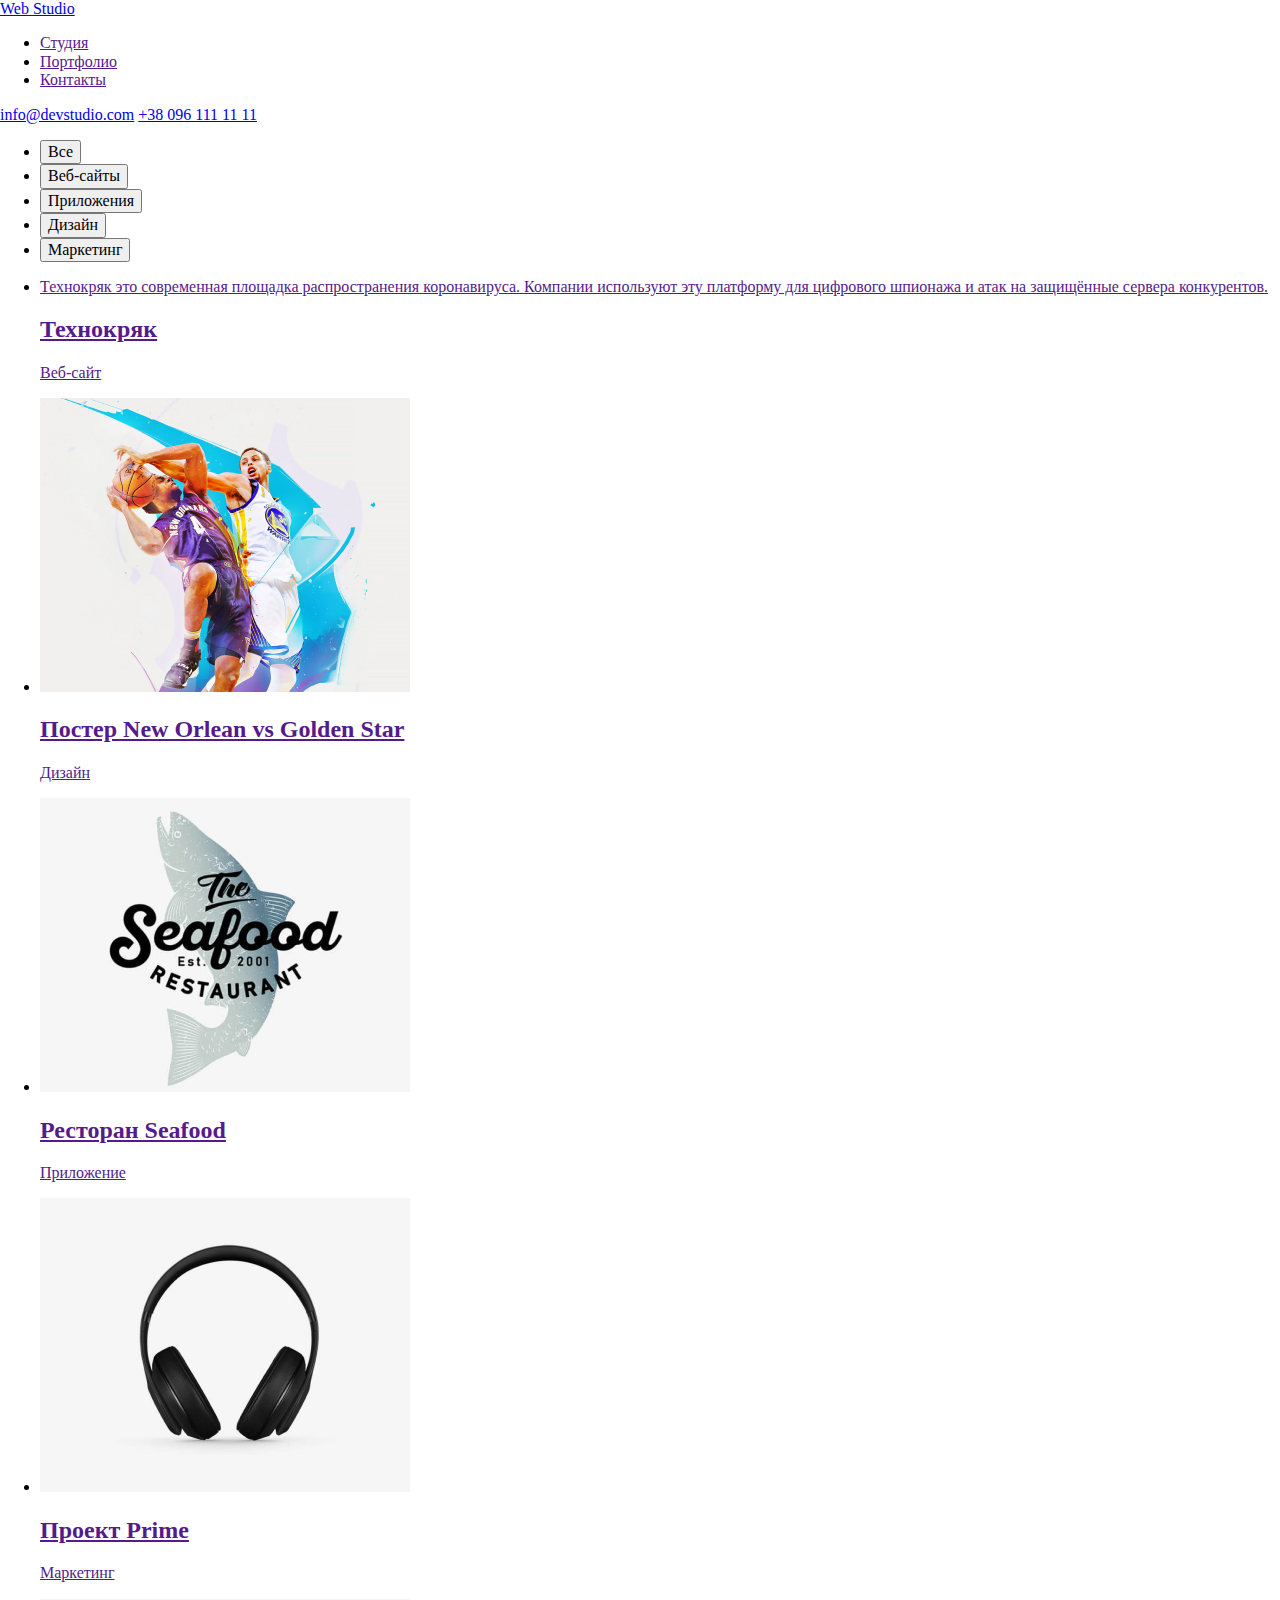
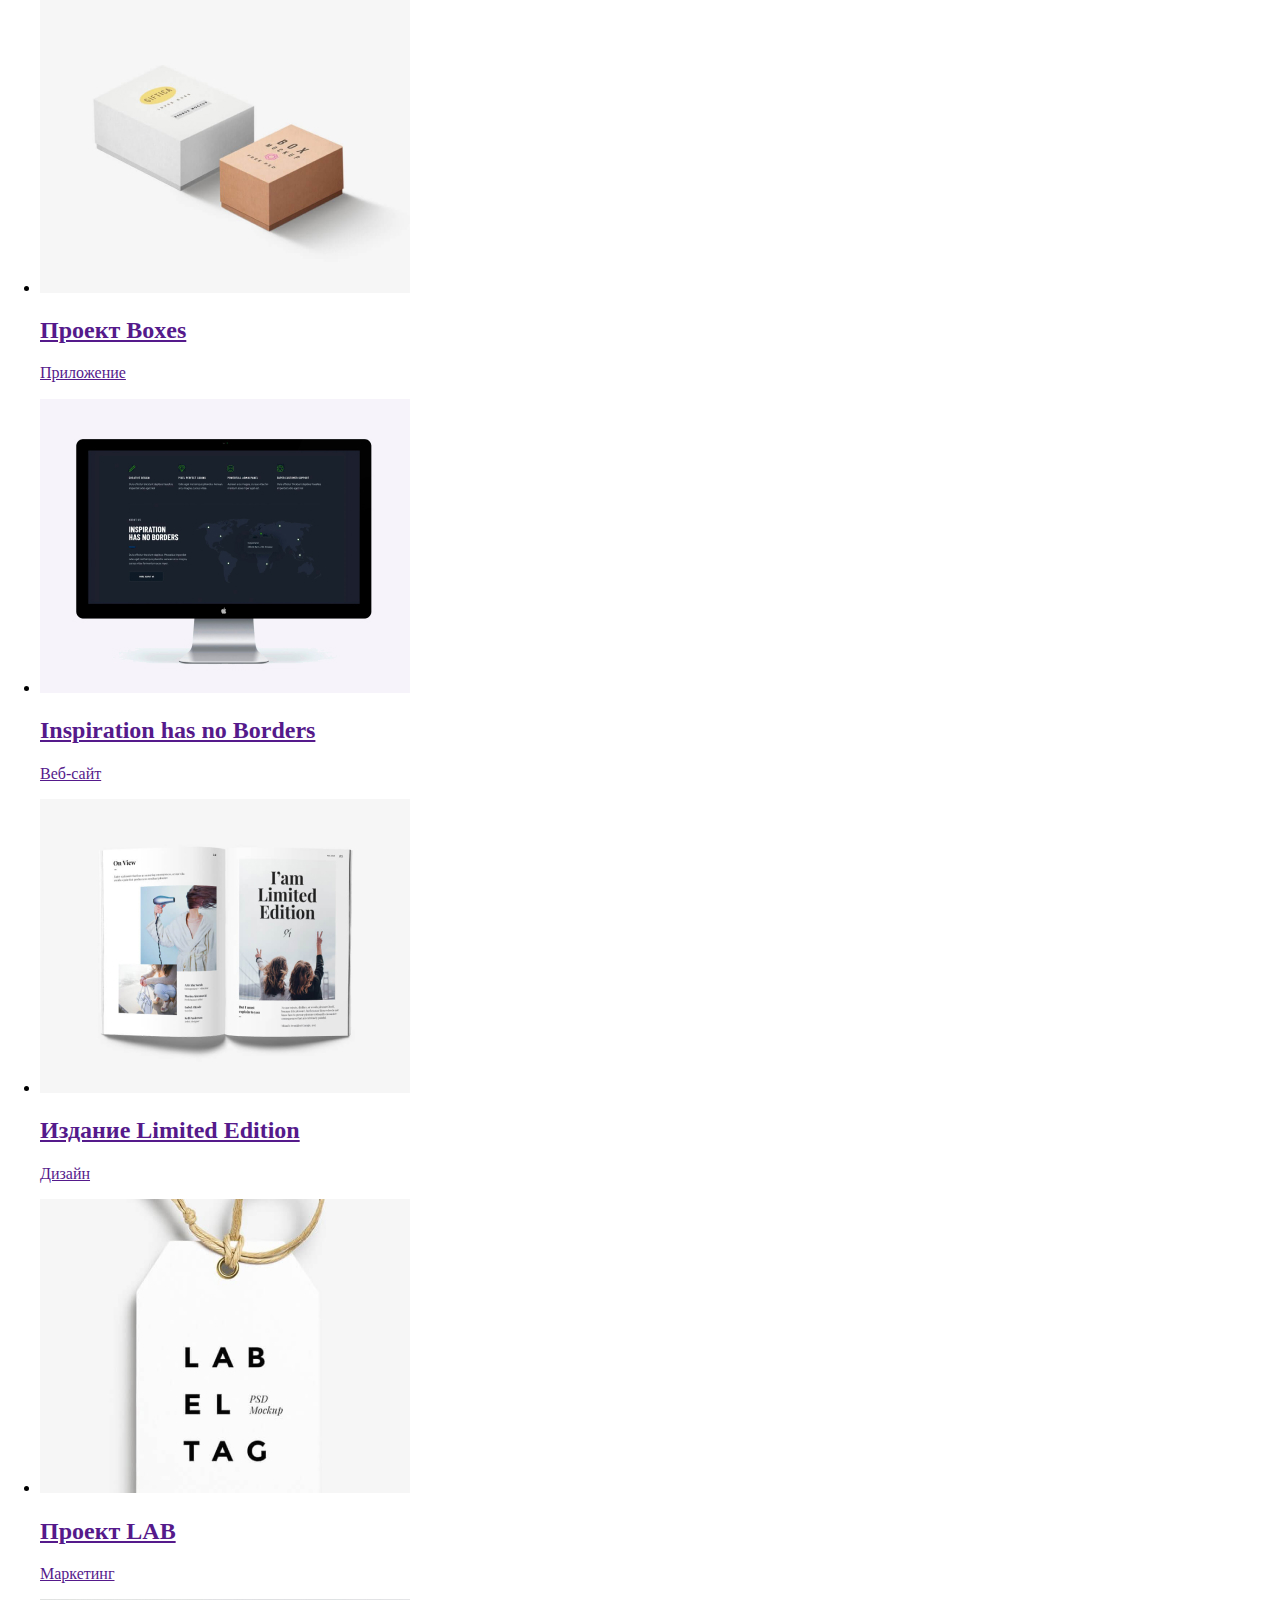
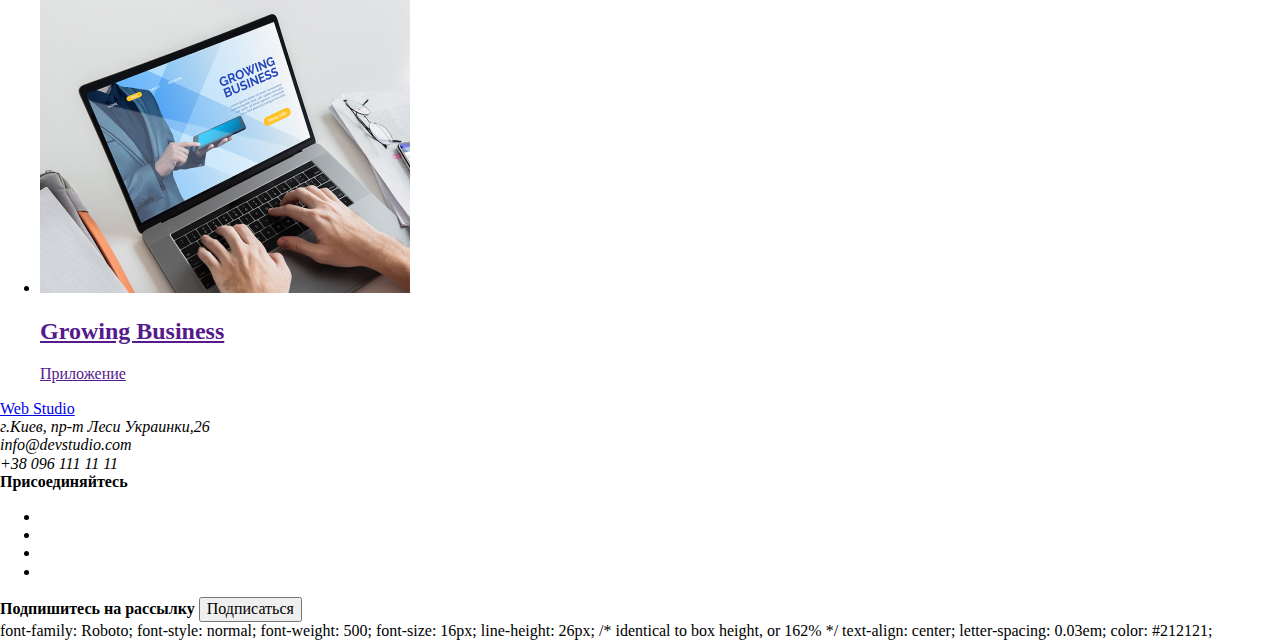
==== portfolio.html @ 2e1298a4 "ДЗ2" ====
<!DOCTYPE html>
<html lang="en">
<head>
    <meta charset="UTF-8">
    <meta name="viewport" content="width=device-width, initial-scale=1.0">
    <title>Document</title>
    <link href="https://fonts.googleapis.com/css2?family=Raleway:wght@700&family=Roboto:wght@500;700;900&display=swap" rel="stylesheet">
    <link rel="stylesheet" href="./css/normalize.css">       
    <link rel="stylesheet" href="../goit-markup-hw-02/css/style.css">
</head>
<body>

<!--HEADER-->
<header class="header">
    <nav class="navigation">
    <a class="logo link" href="./index.html"><span class="web">Web</span> Studio</a>
    <ul class="site-nav-list list">
       <li class="site-nav-list-item">
           <a class="site-nav-list-item-link link"href=""class="link current">Студия</a>
       </li>
       <li class="site-nav-list-item">
           <a class="site-nav-list-item-link link" href="">Портфолио</a>
       </li>
       <li class="site-nav-list-item">
           <a class="site-nav-list-item-link link" href="">Контакты</a>
       </li>
    </ul>
    </nav>
   
   <div class="header-address">
       <a class="header-address-mail link" href="info@devstudio.com">info@devstudio.com</a>
       <a class="header-address-tel link" href="+380961111111">+38 096 111 11 11</a>
   </div>
</header>

 <!--MAIN-->
    <main>
        <h1 hidden> Hero</h1>

       <!--Our works-->
        <section class="our-works" >
             <ul class="our-works-list list">
                 <li><button class="our-works-list-btn" ="">Все</button></li>
                 <li><button class="our-works-list-btn"="">Веб-сайты</button></li>
                 <li><button class="our-works-list-btn"="">Приложения</button></li>
                 <li><button class="our-works-list-btn"="">Дизайн</button></li>
                 <li><button class="our-works-list-btn"="">Маркетинг</button></li>
            </ul>
               
        <!--Pictures-->
        
            <ul class="pictures list ">
                <li class="pictures-items">
                    <a class="pictures-items-link link" href="">
                         <p>Технокряк это современная площадка распространения коронавируса. Компании используют эту платформу для цифрового шпионажа и атак на защищённые сервера конкурентов.</p>
                         <h2 class="pictures-items-link-title">Технокряк</h2>
                         <P class="pictures-items-link-position">Веб-сайт</P>
                    </a>
                  
                </li>
                <li> 
                    <a class="pictures-items-link link" href="">
                         <img src="./image/poster.jpg" alt="Постер New Orlean vs Golden Star">
                         <h2 class="pictures-items-link-title">Постер New Orlean vs Golden Star</h2>
                         <P class="pictures-items-link-position">Дизайн </P>
                    </a>
                    
                </li>
                <li>
                    <a class="pictures-items-link link" href="">
                         <img src="./image/restoran.jpg" alt="Ресторан Seafood">
                         <h2 class="pictures-items-link-title">Ресторан Seafood</h2>
                         <P class="pictures-items-link-position">Приложение</P>
                    </a>
                  
                </li>
                <li> 
                    <a class="pictures-items-link link" href="">
                         <img src="./image/project.jpg" alt="Проект Prime">
                         <h2 class="pictures-items-link-title">Проект Prime</h2>
                         <P class="pictures-items-link-position">Маркетинг</P>
                    </a>
                    
                </li>
                <li>
                    <a class="pictures-items-link link" href="">
                         <img src="./image/boxes.jpg" alt="Проект Boxes">
                         <h2 class="pictures-items-link-title">Проект Boxes</h2>
                         <P class="pictures-items-link-position">Приложение</P>
                    </a>
                   
                </li>
                <li>
                    <a class="pictures-items-link link" href="">
                         <img src="./image/screen.jpg" alt="Inspiration has no Borders">
                         <h2 class="pictures-items-link-title">Inspiration has no Borders</h2>
                         <P class="pictures-items-link-position">Веб-сайт</P>
                    </a>
                    
                </li>
                <li>
                    <a class="pictures-items-link link" href="">
                         <img src="./image/magazin.jpg" alt="Издание Limited Edition">
                         <h2 class="pictures-items-link-title">Издание Limited Edition</h2>
                         <P class="pictures-items-link-position">Дизайн</P>
                    </a>
                    
                </li>
                <li>
                    <a class="pictures-items-link link" href="">
                         <img src="./image/lab.jpg" alt="Проект LAB">
                         <h2 class="pictures-items-link-title">Проект LAB</h2>
                        <P class="pictures-items-link-position"> Маркетинг</P>
                    </a>
                    
                </li>
                <li>
                    <a class="pictures-items-link link" href="">
                         <img src="./image/notebook.jpg" alt="Growing Business">
                         <h2 class="pictures-items-link-title">Growing Business</h2>
                         <P class="pictures-items-link-position">Приложение</P>
                    </a>
                    
                </li>
            </ul>
     
        </section>
    </main>
        

    <!--Контакты-->
    <footer>
        <div>  
            <a class="logo link" href="./index.html">
            <span class="web">Web</span> <span class="studio">Studio</span></a>
            <address class="contacts-footer">
                <span class="contact-address-f"> г.Киев, пр-т Леси Украинки,26<br /></span> 
                <span class="contact-mail-f">info@devstudio.com <br /></span> 
                <span class="contact-tel-f">+38 096 111 11 11</span> 
            </address>
        </div>
         

        <div>
             <b class="contacts-join-f">Присоединяйтесь</b>
             <ul>
                <li> 
                    <a href="" aria-label="Instagram"></a> 
                </li>
                <li> 
                    <a href="" aria-label="Twitter icon"></a>
                </li>
                <li> 
                    <a href="" aria-label="Facebook icon"></a>
                </li>
                <li> 
                    <a href="" aria-label="Linkedyn icon"></a>
                </li>
            </ul>
        </div>  
     
        <div>
             <b class="contact-subscribe-f">Подпишитесь на рассылку</b> 
             <button class="contact-subscribe-btn-f">Подписаться</button>
        </div>
    </footer>
      
</body>
</html>



font-family: Roboto;
font-style: normal;
font-weight: 500;
font-size: 16px;
line-height: 26px;
/* identical to box height, or 162% */

text-align: center;
letter-spacing: 0.03em;

color: #212121;
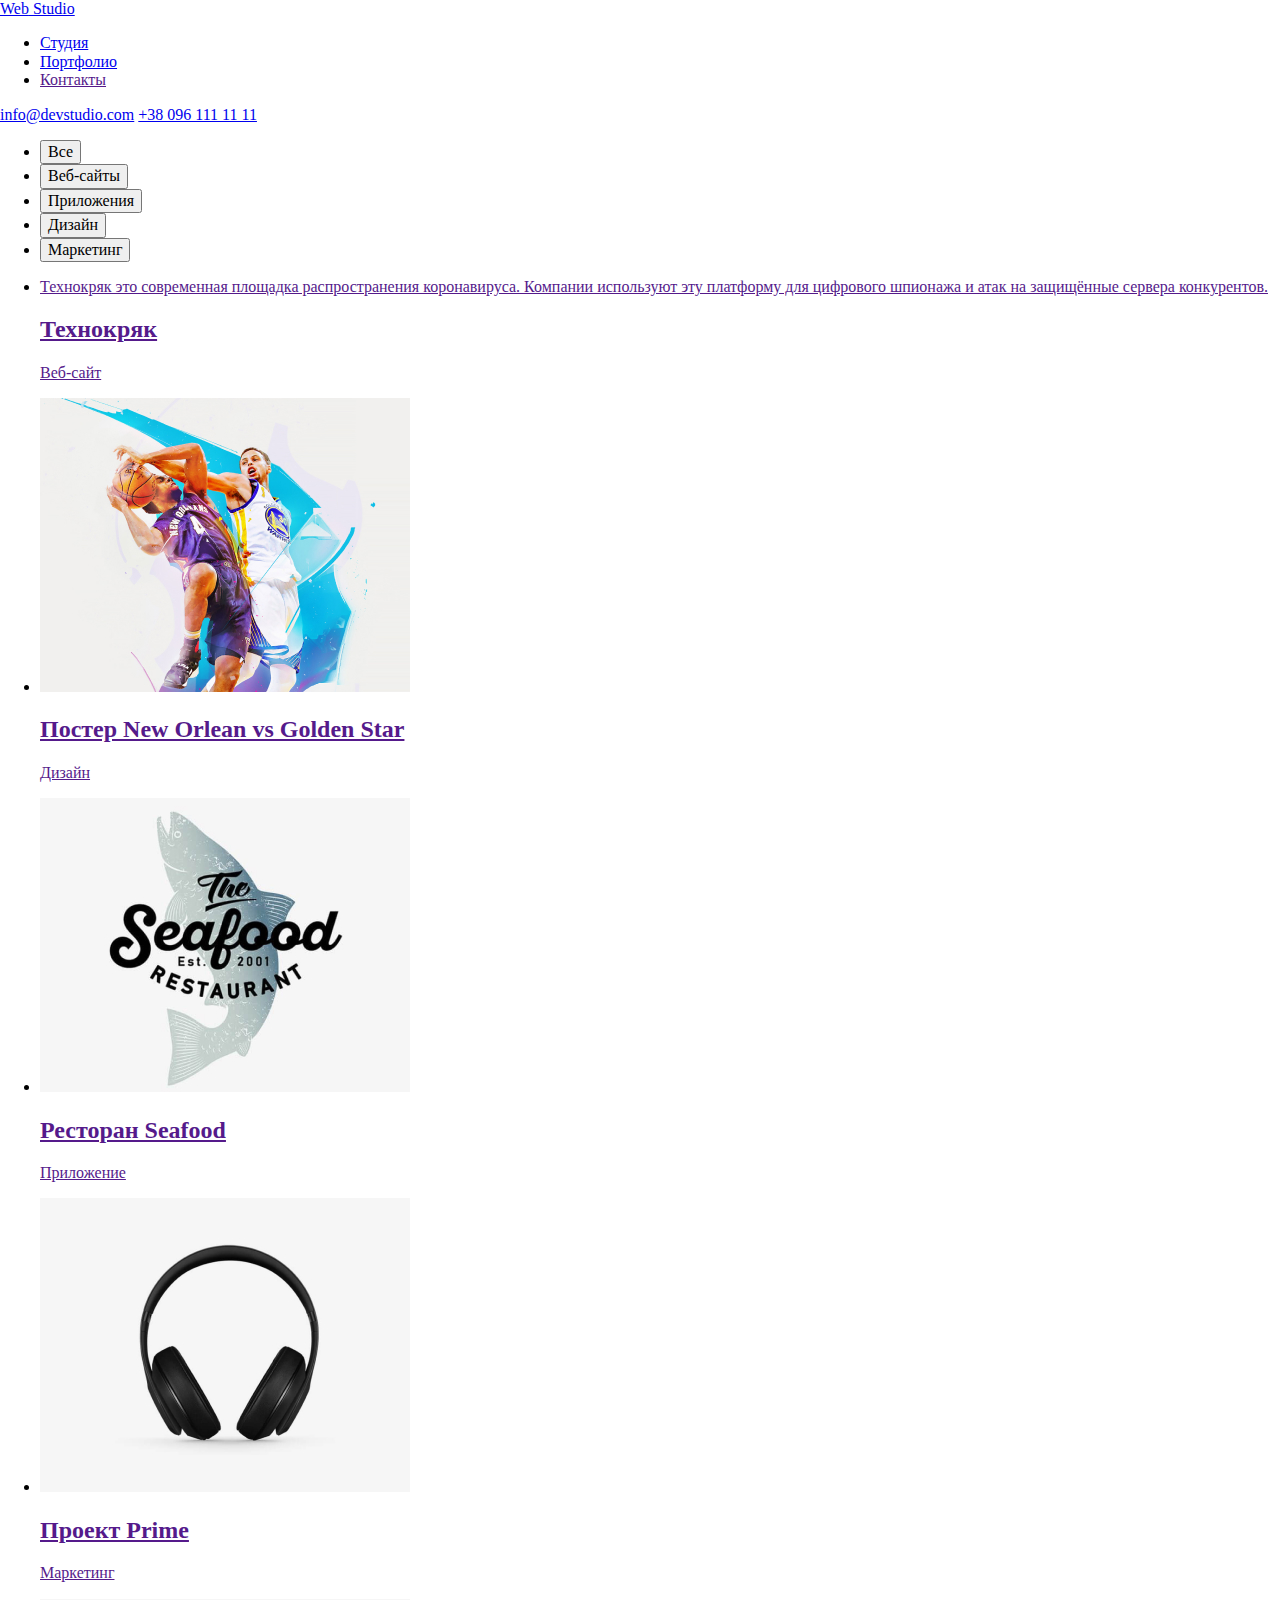
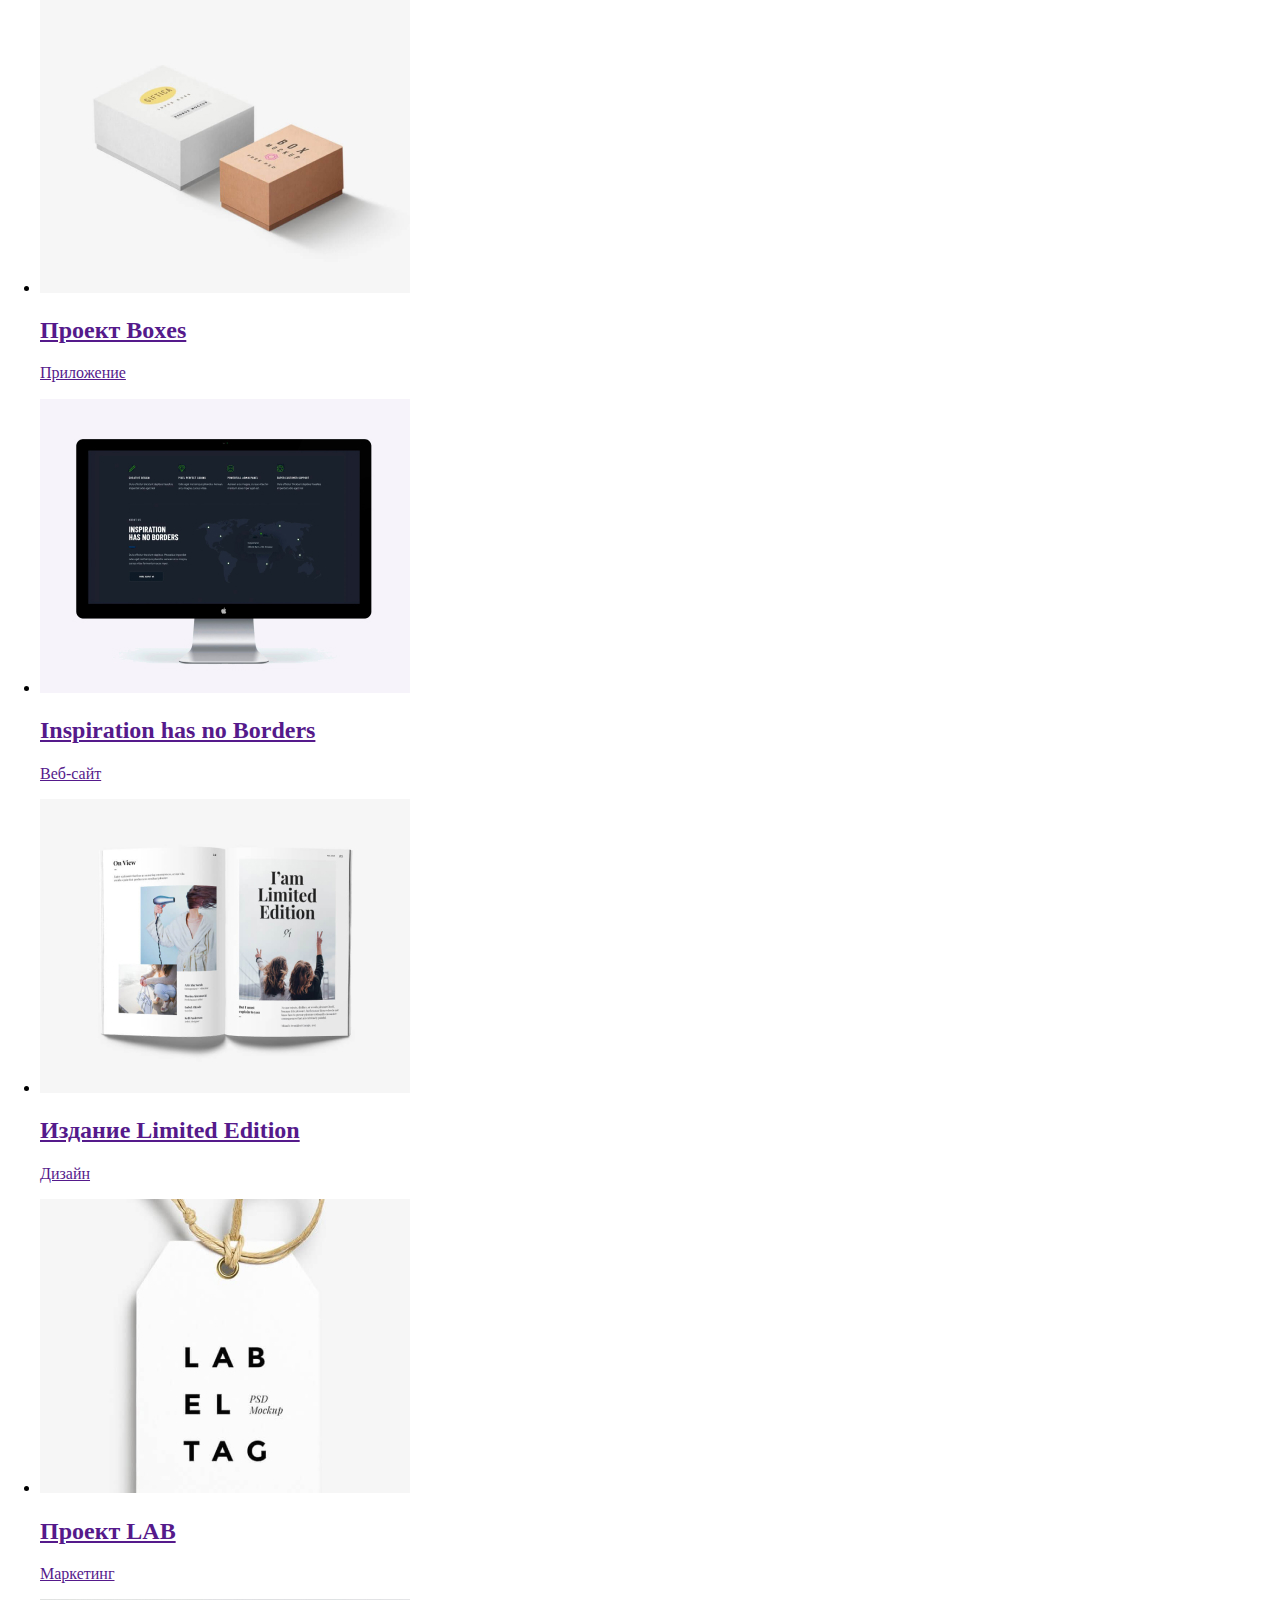
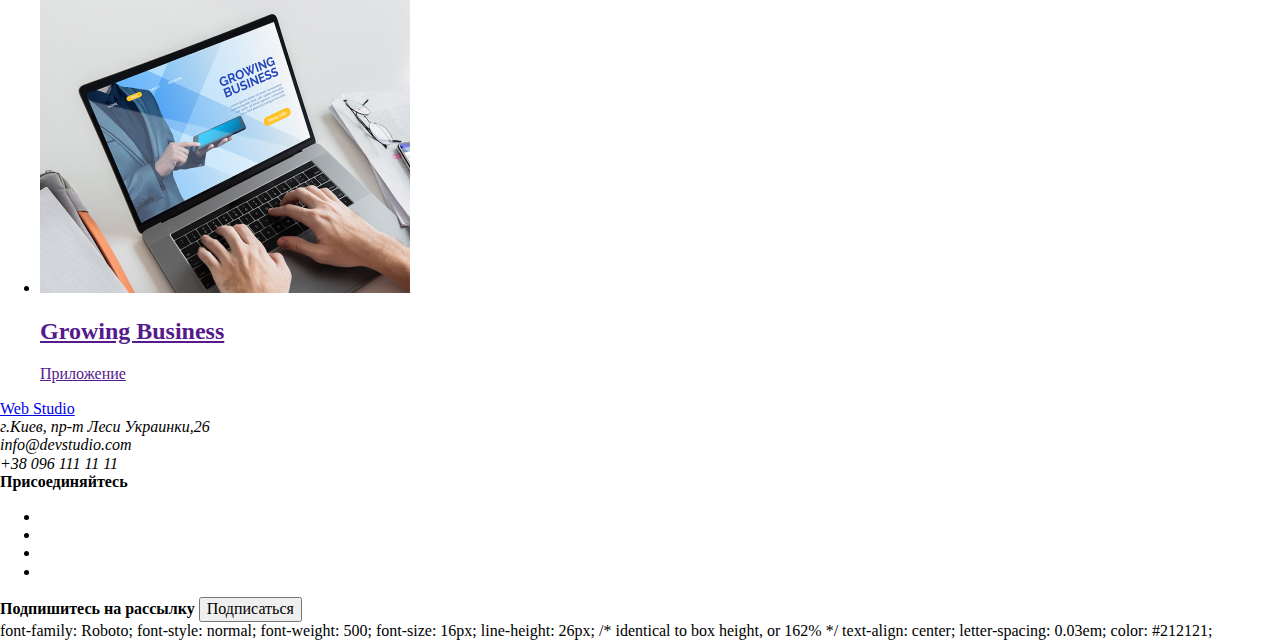
==== commit a1015a7b: "Update portfolio.html" ====
--- a/portfolio.html
+++ b/portfolio.html
@@ -15,12 +15,12 @@
     <nav class="navigation">
     <a class="logo link" href="./index.html"><span class="web">Web</span> Studio</a>
     <ul class="site-nav-list list">
-       <li class="site-nav-list-item">
-           <a class="site-nav-list-item-link link"href=""class="link current">Студия</a>
-       </li>
-       <li class="site-nav-list-item">
-           <a class="site-nav-list-item-link link" href="">Портфолио</a>
-       </li>
+        <li class="site-nav-list-item">
+            <a class="site-nav-list-item-link link" href="./index.html">Студия</a>
+        </li>
+        <li class="site-nav-list-item">
+            <a class="site-nav-list-item-link link" href="./portfolio.html">Портфолио</a>
+        </li>
        <li class="site-nav-list-item">
            <a class="site-nav-list-item-link link" href="">Контакты</a>
        </li>
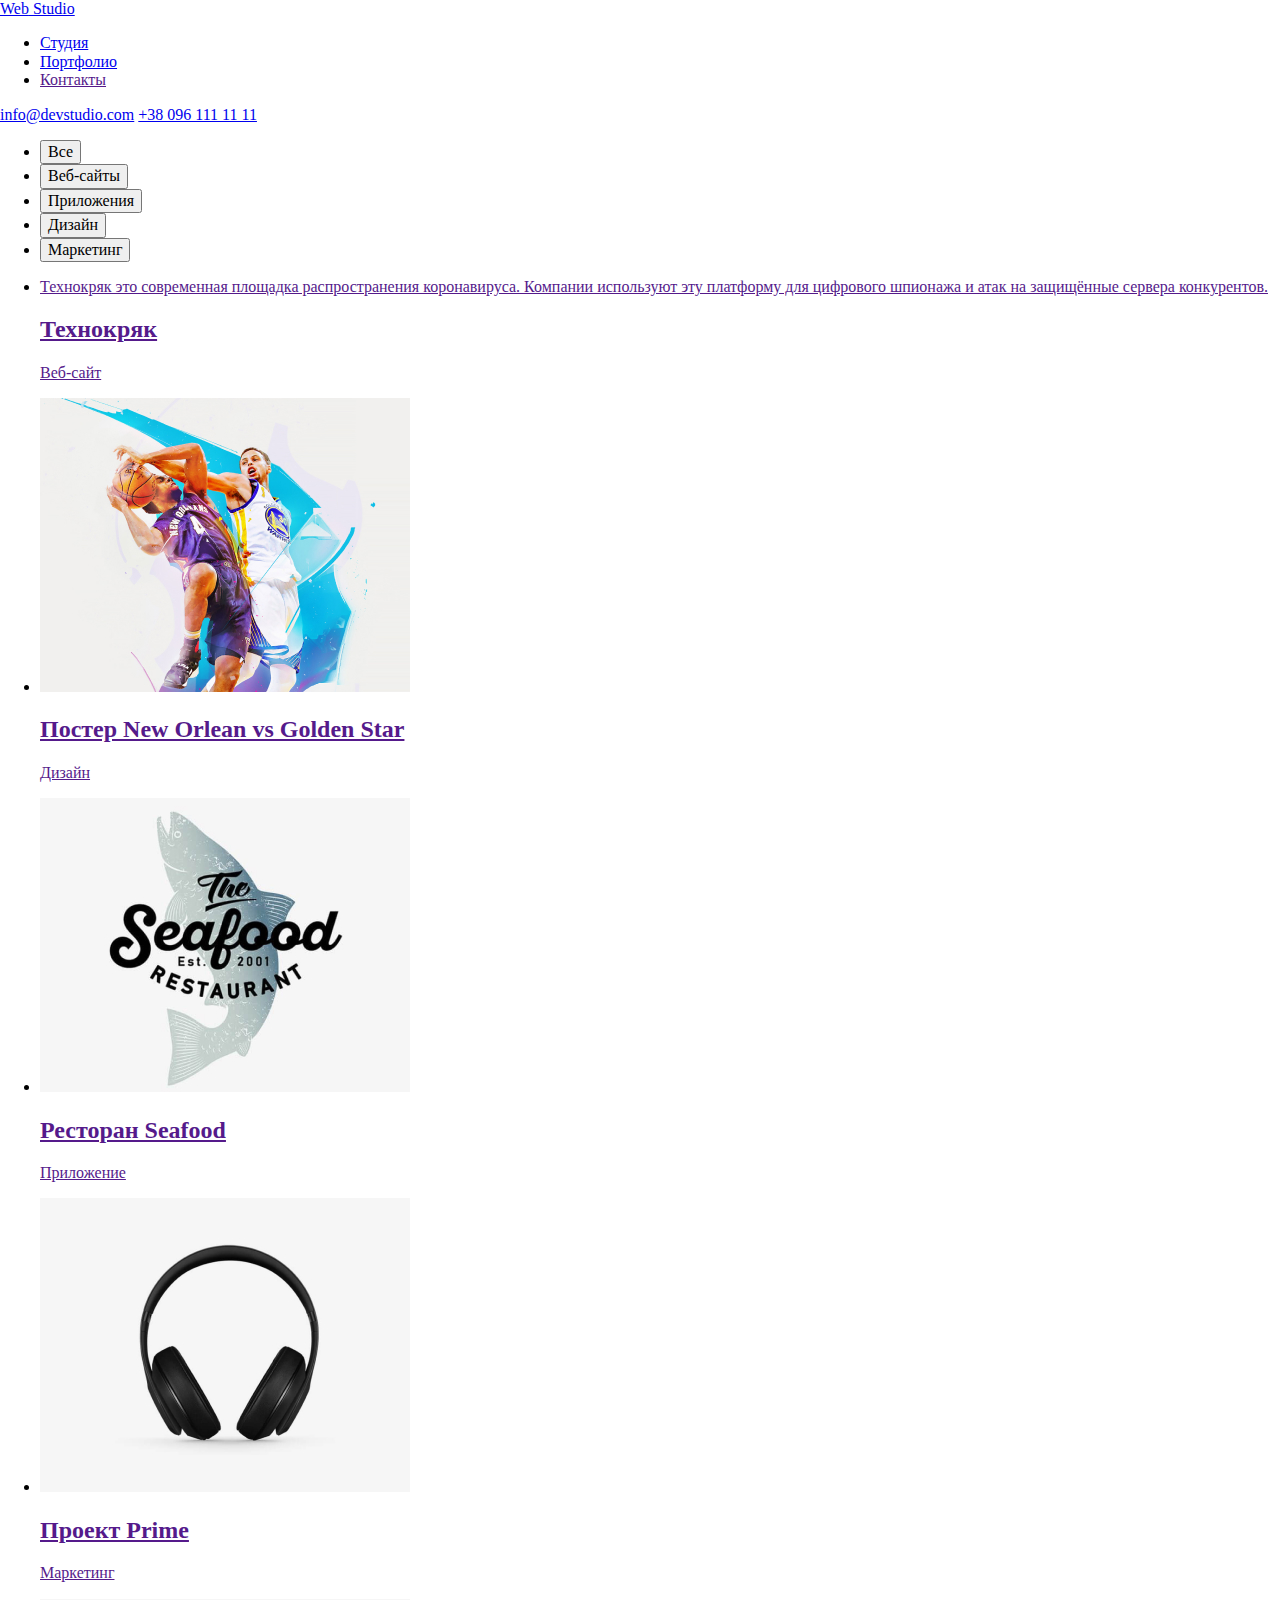
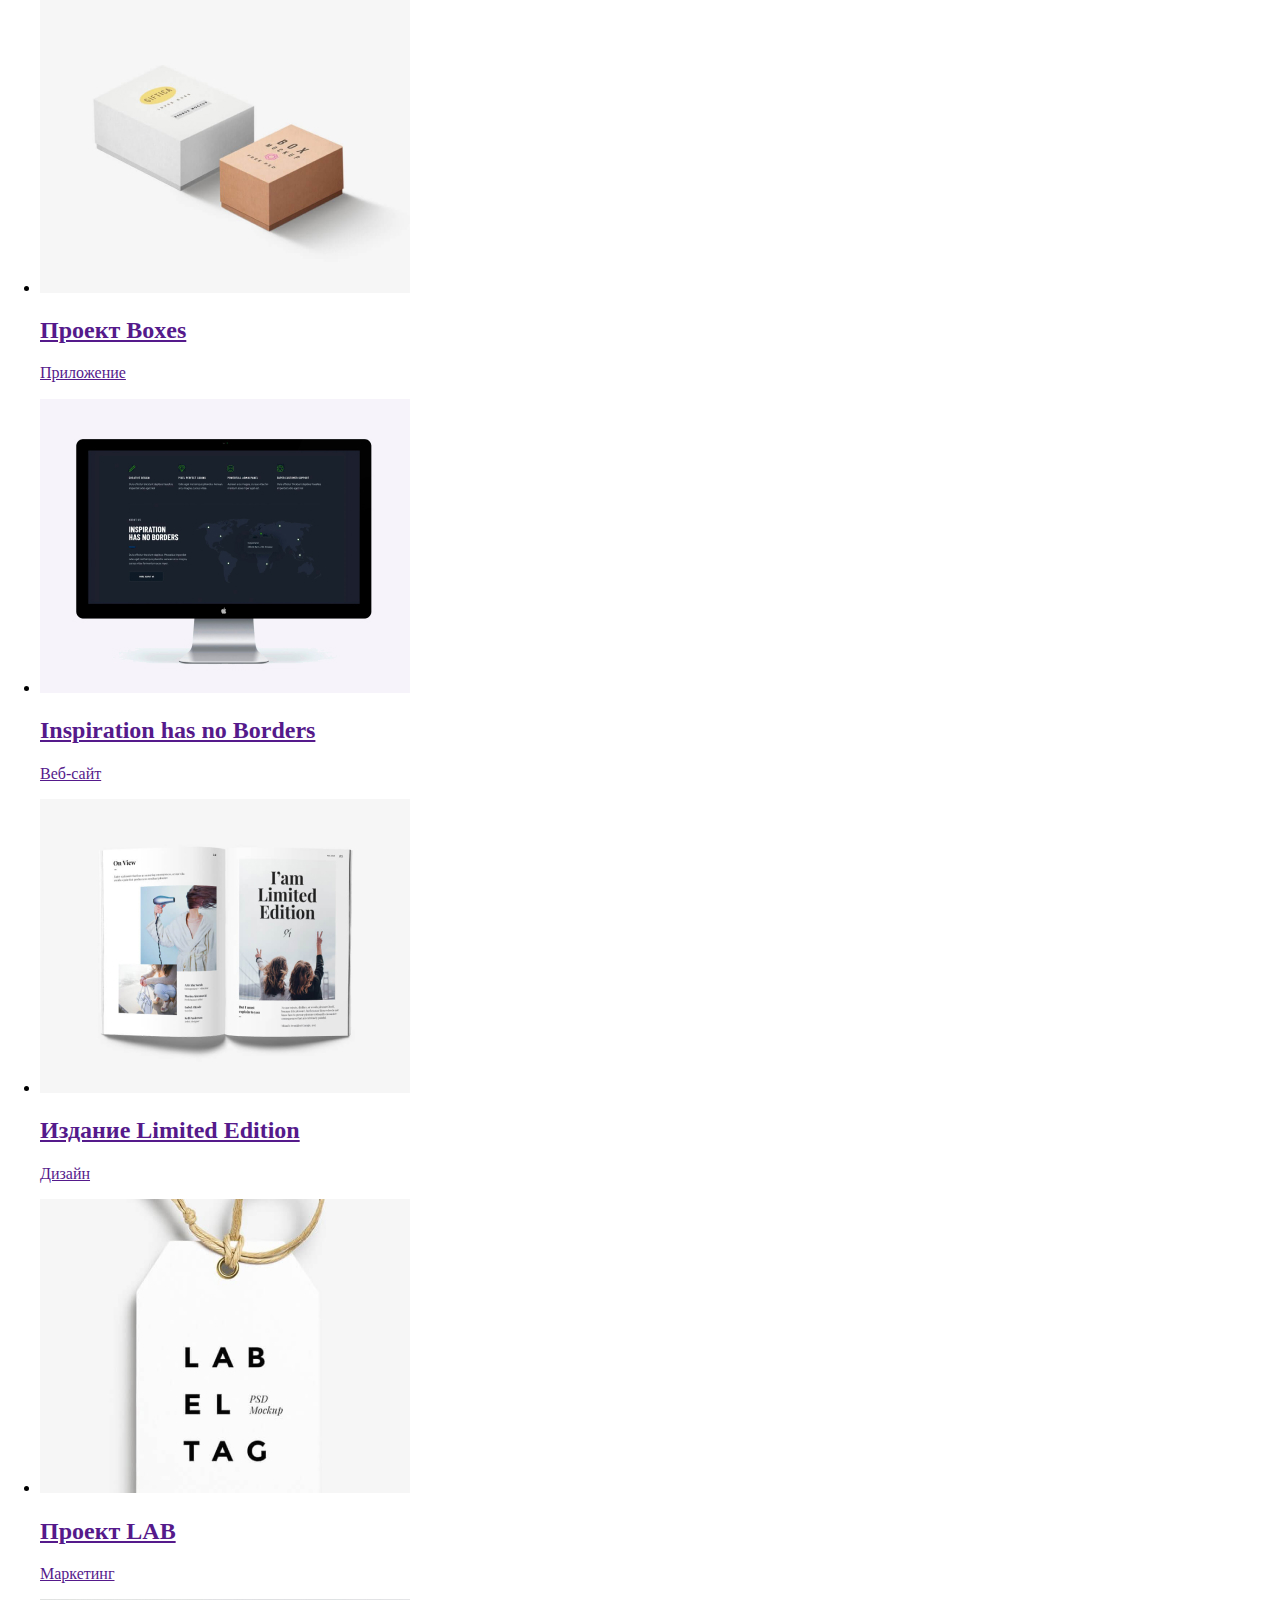
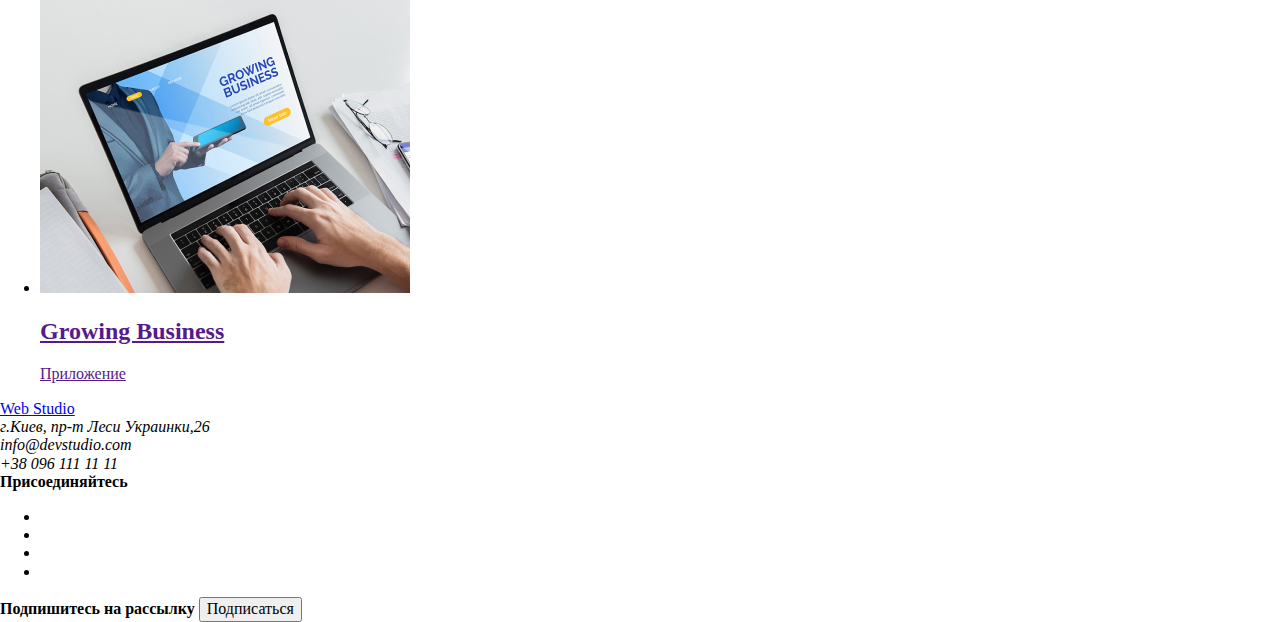
==== commit b6be1c9f: "Update portfolio.html" ====
--- a/portfolio.html
+++ b/portfolio.html
@@ -15,12 +15,12 @@
     <nav class="navigation">
     <a class="logo link" href="./index.html"><span class="web">Web</span> Studio</a>
     <ul class="site-nav-list list">
-        <li class="site-nav-list-item">
-            <a class="site-nav-list-item-link link" href="./index.html">Студия</a>
-        </li>
-        <li class="site-nav-list-item">
-            <a class="site-nav-list-item-link link" href="./portfolio.html">Портфолио</a>
-        </li>
+       <li class="site-nav-list-item">
+           <a class="site-nav-list-item-link link" href="./index.html">Студия</a>
+       </li>
+       <li class="site-nav-list-item">
+           <a class="site-nav-list-item-link link" href="./portfolio.html">Портфолио</a>
+       </li>
        <li class="site-nav-list-item">
            <a class="site-nav-list-item-link link" href="">Контакты</a>
        </li>
@@ -33,6 +33,7 @@
    </div>
 </header>
 
+
  <!--MAIN-->
     <main>
         <h1 hidden> Hero</h1>
@@ -40,11 +41,11 @@
        <!--Our works-->
         <section class="our-works" >
              <ul class="our-works-list list">
-                 <li><button class="our-works-list-btn" ="">Все</button></li>
-                 <li><button class="our-works-list-btn"="">Веб-сайты</button></li>
-                 <li><button class="our-works-list-btn"="">Приложения</button></li>
-                 <li><button class="our-works-list-btn"="">Дизайн</button></li>
-                 <li><button class="our-works-list-btn"="">Маркетинг</button></li>
+                 <li><button class="our-works-list-btn"> Все</button></li>
+                 <li><button class="our-works-list-btn"> Веб-сайты</button></li>
+                 <li><button class="our-works-list-btn"> Приложения</button></li>
+                 <li><button class="our-works-list-btn"> Дизайн</button></li>
+                 <li><button class="our-works-list-btn"> Маркетинг</button></li>
             </ul>
                
         <!--Pictures-->
@@ -168,16 +169,3 @@
 </body>
 </html>
 
-
-
-font-family: Roboto;
-font-style: normal;
-font-weight: 500;
-font-size: 16px;
-line-height: 26px;
-/* identical to box height, or 162% */
-
-text-align: center;
-letter-spacing: 0.03em;
-
-color: #212121;